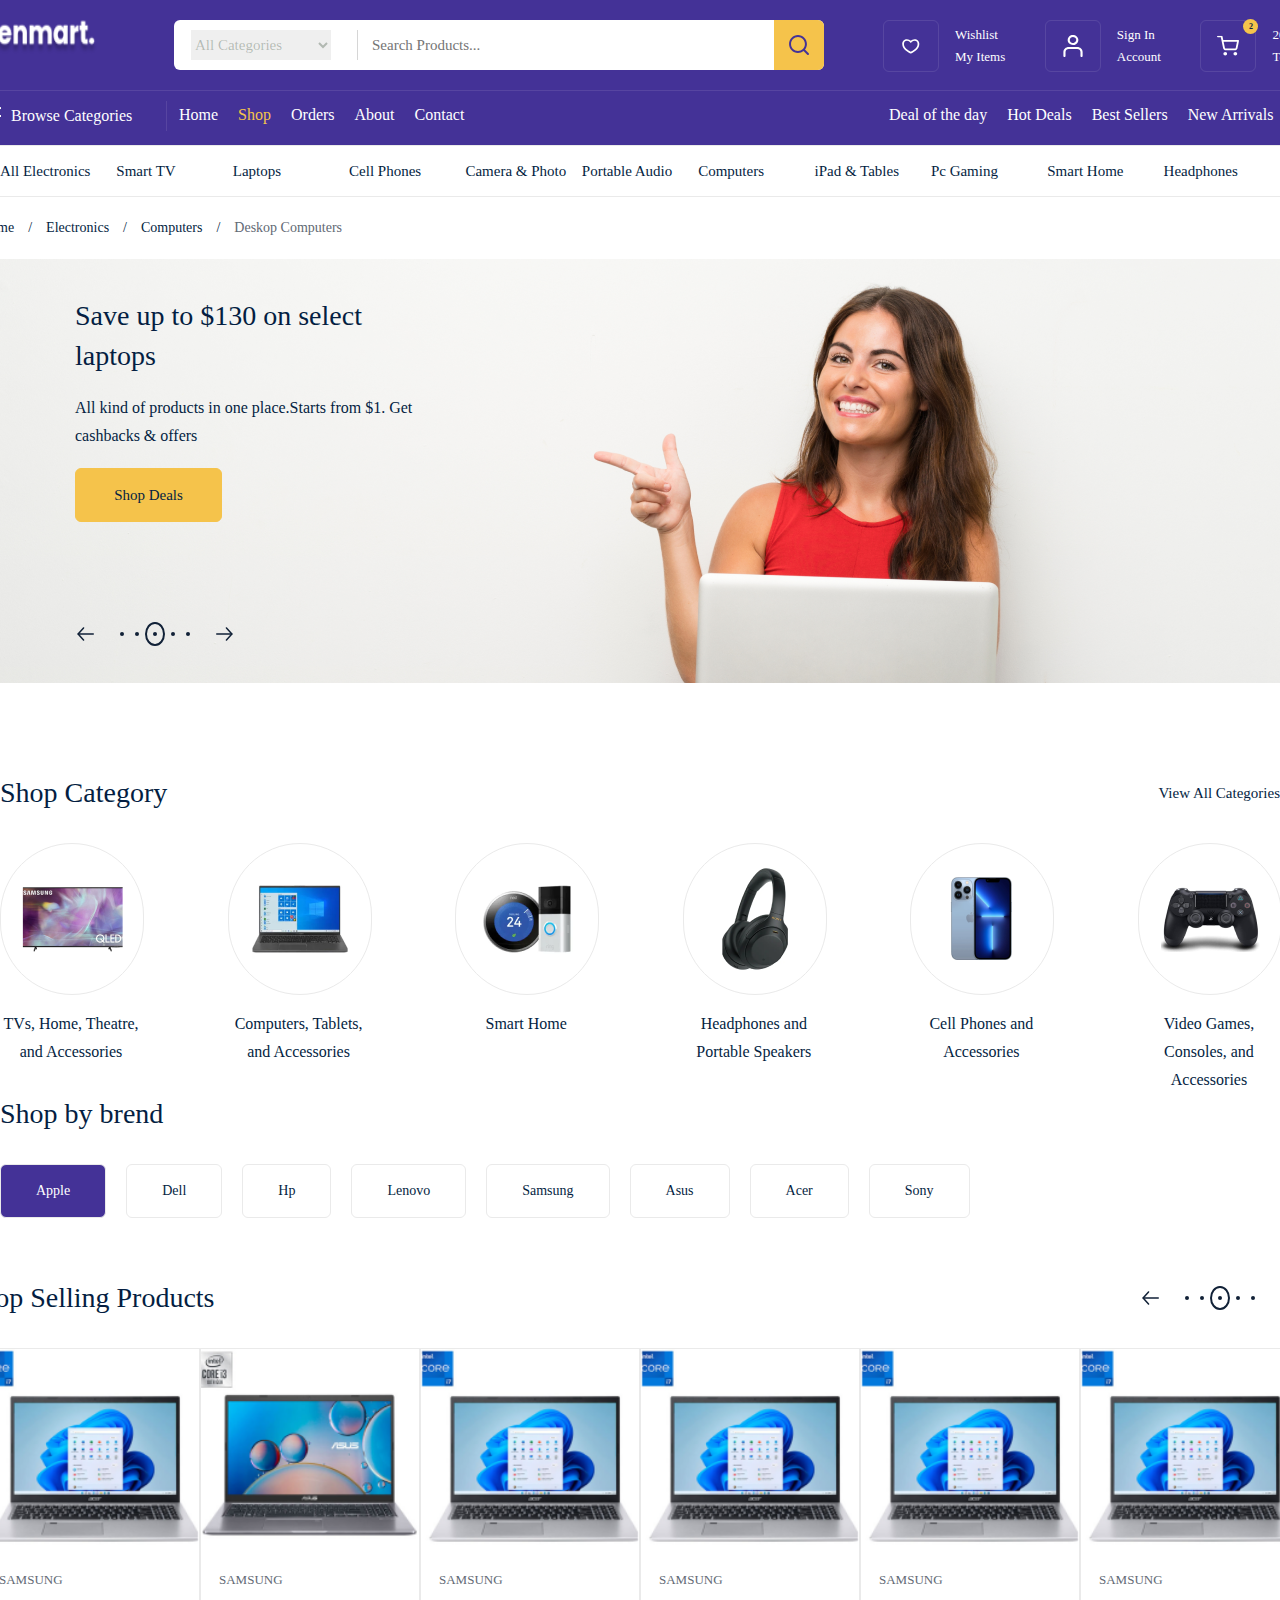
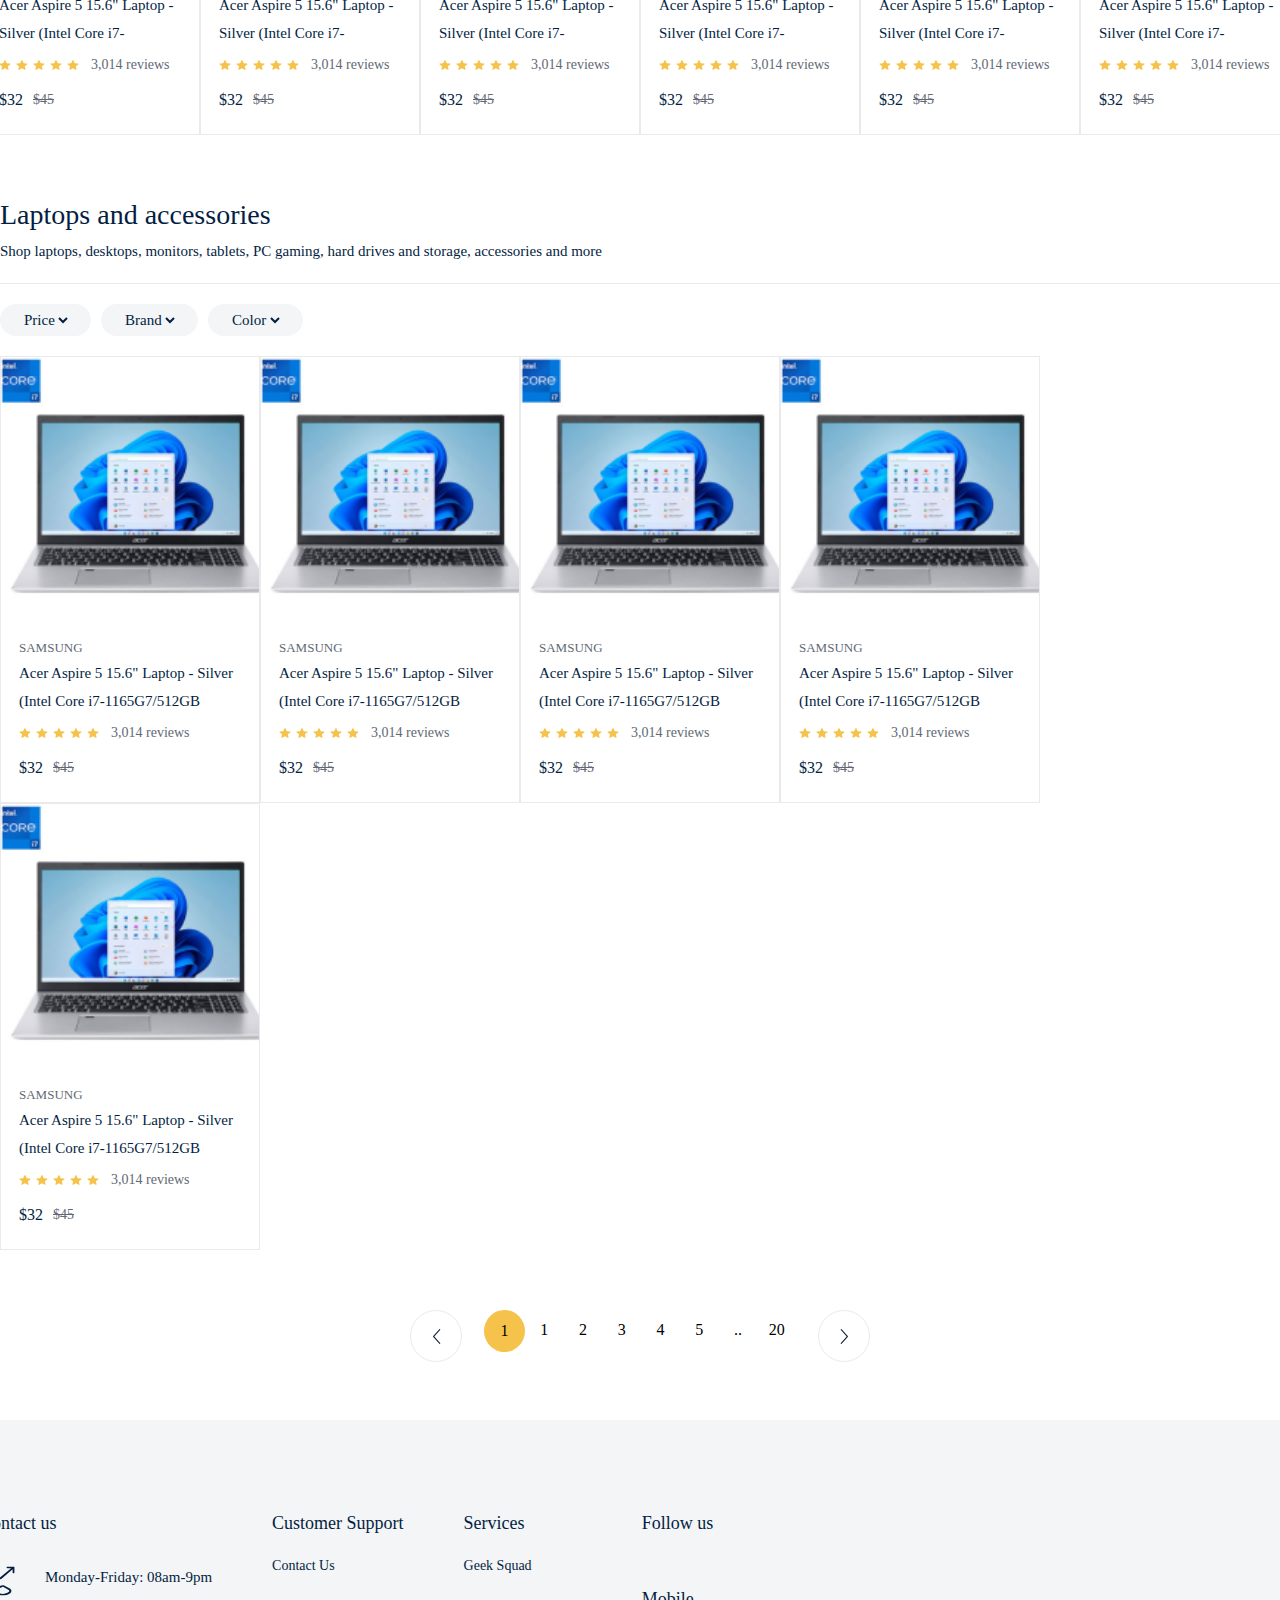
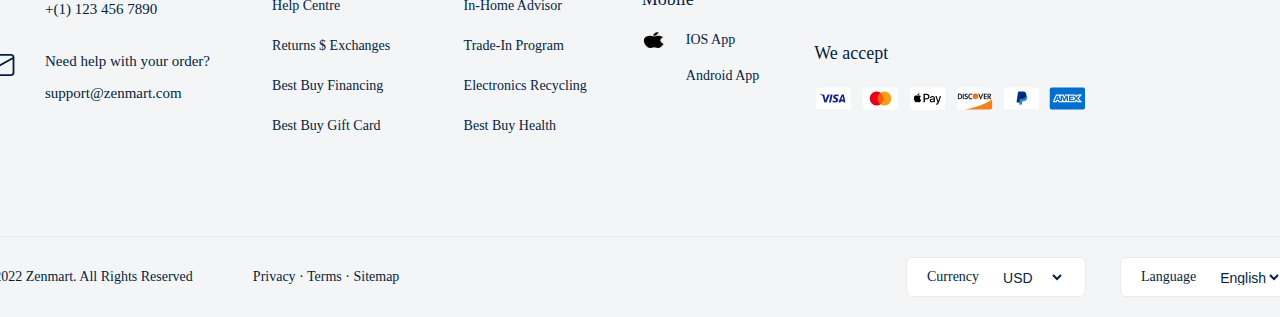
==== product/all.html @ 73ee847e "feat:completed product all page" ====
<!DOCTYPE html>
<html lang="en">
  <head>
    <meta charset="UTF-8" />
    <meta name="viewport" content="width=device-width, initial-scale=1.0" />
    <title>Zenmart</title>
    <link rel="stylesheet" href="../public/css/command.css" />
    <link rel="stylesheet" href="../public/css/product_all.css" />
    <link
      rel="stylesheet"
      href="https://cdnjs.cloudflare.com/ajax/libs/font-awesome/6.4.0/css/all.min.css"
      integrity="sha512-iecdLmaskl7CVkqkXNQ/ZH/XLlvWZOJyj7Yy7tcenmpD1ypASozpmT/E0iPtmFIB46ZmdtAc9eNBvH0H/ZpiBw=="
      crossorigin="anonymous"
      referrerpolicy="no-referrer"
    />
  </head>
  <body>
    <div class="navbar_frame">
      <div class="container">
        <div class="navbar_top">
          <a href="../index.html">
            <img src="../public/images/logo.png" alt="" />
          </a>
          <div class="nav_search_frame">
            <div class="search_box">
              <div class="category_list">
                <select>
                  <option value="" selected>All Categories</option>
                  <option value="">Computer</option>
                </select>
              </div>
              <input type="search" placeholder="Search Products..." />
            </div>
            <div class="search_icon_box">
              <img src="../public/images/search.svg" alt="" />
            </div>
          </div>
          <div class="nav_top_menu">
            <a href="../order/cart.html">
              <div class="top_menu_box">
                <div class="box_icon_box">
                  <img src="../public/images/heart.svg" alt="" />
                </div>
                <div class="box_info_box">
                  <span>Wishlist</span>
                  <strong>My Items</strong>
                </div>
              </div>
            </a>
            <a href="../others/login.html">
              <div class="top_menu_box">
                <div class="box_icon_box">
                  <img src="../public/images/user.svg" alt="" />
                </div>
                <div class="box_info_box">
                  <span>Sign In</span>
                  <strong>Account</strong>
                </div>
              </div>
            </a>
            <a href="../order/cart.html">
              <div class="top_menu_box">
                <div class="box_icon_box">
                  <div class="basket_count">2</div>
                  <img src="../public/images/cart.svg" alt="" />
                </div>
                <div class="box_info_box">
                  <span>200$</span>
                  <strong>Total</strong>
                </div>
              </div>
            </a>
          </div>
        </div>
        <div class="navbar_bott">
          <div class="navbar_bott_menu_box">
            <div class="browse_box">
              <img src="../public/images/browse.svg" alt="" />
              <span>Browse Categories</span>
            </div>
            <div class="navbar_route_menu">
              <div class="router_menu">
                <a href="../index.html">Home</a>
              </div>
              <div class="router_menu">
                <a href="./all.html" class="active">Shop</a>
              </div>
              <div class="router_menu">
                <a href="../order/cart.html">Orders</a>
              </div>
              <div class="router_menu">
                <a href="../others/about.html">About</a>
              </div>
              <div class="router_menu">
                <a href="../others/contact.html">Contact</a>
              </div>
            </div>
            <div class="sorting_menu">
              <span>Deal of the day</span>
              <span>Hot Deals</span>
              <span>Best Sellers</span>
              <span>New Arrivals</span>
            </div>
          </div>
        </div>
      </div>
    </div>
    <div class="shop_page">
      <div class="category_top_frame">
        <div class="container">
          <div>All Electronics</div>
          <div>Smart TV</div>
          <div>Laptops</div>
          <div>Cell Phones</div>
          <div>Camera & Photo</div>
          <div>Portable Audio</div>
          <div>Computers</div>
          <div>iPad & Tables</div>
          <div>Pc Gaming</div>
          <div>Smart Home</div>
          <div>Headphones</div>
        </div>
      </div>

      <div class="page_router">
        <span>Home</span>
        <span class="drop">/</span>
        <span>Electronics</span>
        <span class="drop">/</span>
        <span>Computers</span>
        <span class="drop">/</span>
        <span class="active">Deskop Computers</span>
      </div>

      <div class="header_frame">
        <div class="container">
          <div class="header_content">
            <span>Save up to $130 on select laptops</span>
            <p>
              All kind of products in one place.Starts from $1. Get cashbacks &
              offers
            </p>
            <a href="">Shop Deals</a>
            <div class="product_pagionation_box">
              <div class="product_pagionation_main">
                <img src="../public/images/icons/arrow-prev_next.svg" alt="" />
                <div class="pagionation_dot">
                  <div class="dot">
                    <div></div>
                  </div>
                  <div class="dot">
                    <div></div>
                  </div>
                  <div class="dot active">
                    <div></div>
                  </div>
                  <div class="dot">
                    <div></div>
                  </div>
                  <div class="dot">
                    <div></div>
                  </div>
                </div>
                <img
                  src="../public/images/icons/arrow-prev_next.svg"
                  alt=""
                  style="transform: scaleX(-1)"
                />
              </div>
            </div>
          </div>
        </div>
      </div>

      <div class="shop_category_frame">
        <div class="container">
          <div class="category_top">
            <span>Shop Category</span>
            <a href="../product/all.html">View All Categories</a>
          </div>
          <div class="category_wrapper">
            <div class="category_box">
              <div class="category_img_box">
                <img src="../public/images/category/tv.png" alt="" />
              </div>
              <span>TVs, Home, Theatre, and Accessories</span>
            </div>
            <div class="category_box">
              <div class="category_img_box">
                <img src="../public/images/category/computer.png" alt="" />
              </div>
              <span>Computers, Tablets, and Accessories</span>
            </div>
            <div class="category_box">
              <div class="category_img_box">
                <img src="../public/images/category/smart.png" alt="" />
              </div>
              <span>Smart Home</span>
            </div>
            <div class="category_box">
              <div class="category_img_box">
                <img src="../public/images/category/headphone.png" alt="" />
              </div>
              <span>Headphones and Portable Speakers</span>
            </div>
            <div class="category_box">
              <div class="category_img_box">
                <img src="../public/images/category/phone.png" alt="" />
              </div>
              <span>Cell Phones and Accessories</span>
            </div>
            <div class="category_box">
              <div class="category_img_box">
                <img src="../public/images/category/game.png" alt="" />
              </div>
              <span>Video Games, Consoles, and Accessories</span>
            </div>
          </div>
        </div>
      </div>
      <div class="brands_frame">
        <div class="container">
          <span class="spec_title">Shop by brend</span>
          <div class="brands_wrapper">
            <div class="brand_box active">Apple</div>
            <div class="brand_box">Dell</div>
            <div class="brand_box">Hp</div>
            <div class="brand_box">Lenovo</div>
            <div class="brand_box">Samsung</div>
            <div class="brand_box">Asus</div>
            <div class="brand_box">Acer</div>
            <div class="brand_box">Sony</div>
          </div>
        </div>
      </div>
      <div class="top_products_frame">
        <div class="container">
          <div class="top_products_top">
            <span class="spec_title">Top Selling Products</span>
            <div class="product_pagionation_main">
              <img src="../public/images/icons/arrow-prev_next.svg" alt="" />
              <div class="pagionation_dot">
                <div class="dot">
                  <div></div>
                </div>
                <div class="dot">
                  <div></div>
                </div>
                <div class="dot active">
                  <div></div>
                </div>
                <div class="dot">
                  <div></div>
                </div>
                <div class="dot">
                  <div></div>
                </div>
              </div>
              <img
                src="../public/images/icons/arrow-prev_next.svg"
                alt=""
                style="transform: scaleX(-1)"
              />
            </div>
          </div>
          <div class="top_products_bottom">
            <div class="product_box">
              <a href="./choosenproduct.html">
                <div
                  class="product_img_box"
                  style="
                    background: url(../public/images/products/acer_laptop.png);
                    background-size: cover;
                  "
                ></div>
              </a>
              <div class="product_content_box">
                <span class="product_title">Samsung</span>
                <a href="./choosenproduct.html">
                  <p class="product_desc">
                    Acer Aspire 5 15.6" Laptop - Silver (Intel Core
                    i7-1165G7/512GB SSD/12GB RAM/Windows 11)
                  </p>
                </a>
                <div class="review_box">
                  <img src="../public/images/icons/review.svg" alt="" />
                  <img src="../public/images/icons/review.svg" alt="" />
                  <img src="../public/images/icons/review.svg" alt="" />
                  <img src="../public/images/icons/review.svg" alt="" />
                  <img src="../public/images/icons/review.svg" alt="" />
                  <span>3,014 reviews</span>
                </div>
                <div class="price_box">
                  <strong>$32</strong>
                  <span>$45</span>
                </div>
              </div>
            </div>
            <div class="product_box">
              <a href="./choosenproduct.html">
                <div
                  class="product_img_box"
                  style="
                    background: url(../public/images/products/asus_laptop.png);
                    background-size: cover;
                  "
                ></div>
              </a>
              <div class="product_content_box">
                <span class="product_title">Samsung</span>
                <a href="./choosenproduct.html">
                  <p class="product_desc">
                    Acer Aspire 5 15.6" Laptop - Silver (Intel Core
                    i7-1165G7/512GB SSD/12GB RAM/Windows 11)
                  </p>
                </a>
                <div class="review_box">
                  <img src="../public/images/icons/review.svg" alt="" />
                  <img src="../public/images/icons/review.svg" alt="" />
                  <img src="../public/images/icons/review.svg" alt="" />
                  <img src="../public/images/icons/review.svg" alt="" />
                  <img src="../public/images/icons/review.svg" alt="" />
                  <span>3,014 reviews</span>
                </div>
                <div class="price_box">
                  <strong>$32</strong>
                  <span>$45</span>
                </div>
              </div>
            </div>
            <div class="product_box">
              <a href="./choosenproduct.html">
                <div
                  class="product_img_box"
                  style="
                    background: url(../public/images/products/acer_laptop.png);
                    background-size: cover;
                  "
                ></div>
              </a>
              <div class="product_content_box">
                <span class="product_title">Samsung</span>
                <a href="./choosenproduct.html">
                  <p class="product_desc">
                    Acer Aspire 5 15.6" Laptop - Silver (Intel Core
                    i7-1165G7/512GB SSD/12GB RAM/Windows 11)
                  </p>
                </a>
                <div class="review_box">
                  <img src="../public/images/icons/review.svg" alt="" />
                  <img src="../public/images/icons/review.svg" alt="" />
                  <img src="../public/images/icons/review.svg" alt="" />
                  <img src="../public/images/icons/review.svg" alt="" />
                  <img src="../public/images/icons/review.svg" alt="" />
                  <span>3,014 reviews</span>
                </div>
                <div class="price_box">
                  <strong>$32</strong>
                  <span>$45</span>
                </div>
              </div>
            </div>
            <div class="product_box">
              <a href="./choosenproduct.html">
                <div
                  class="product_img_box"
                  style="
                    background: url(../public/images/products/acer_laptop.png);
                    background-size: cover;
                  "
                ></div>
              </a>
              <div class="product_content_box">
                <span class="product_title">Samsung</span>
                <a href="./choosenproduct.html">
                  <p class="product_desc">
                    Acer Aspire 5 15.6" Laptop - Silver (Intel Core
                    i7-1165G7/512GB SSD/12GB RAM/Windows 11)
                  </p>
                </a>
                <div class="review_box">
                  <img src="../public/images/icons/review.svg" alt="" />
                  <img src="../public/images/icons/review.svg" alt="" />
                  <img src="../public/images/icons/review.svg" alt="" />
                  <img src="../public/images/icons/review.svg" alt="" />
                  <img src="../public/images/icons/review.svg" alt="" />
                  <span>3,014 reviews</span>
                </div>
                <div class="price_box">
                  <strong>$32</strong>
                  <span>$45</span>
                </div>
              </div>
            </div>
            <div class="product_box">
              <a href="./choosenproduct.html">
                <div
                  class="product_img_box"
                  style="
                    background: url(../public/images/products/acer_laptop.png);
                    background-size: cover;
                  "
                ></div>
              </a>
              <div class="product_content_box">
                <span class="product_title">Samsung</span>
                <a href="./choosenproduct.html">
                  <p class="product_desc">
                    Acer Aspire 5 15.6" Laptop - Silver (Intel Core
                    i7-1165G7/512GB SSD/12GB RAM/Windows 11)
                  </p>
                </a>
                <div class="review_box">
                  <img src="../public/images/icons/review.svg" alt="" />
                  <img src="../public/images/icons/review.svg" alt="" />
                  <img src="../public/images/icons/review.svg" alt="" />
                  <img src="../public/images/icons/review.svg" alt="" />
                  <img src="../public/images/icons/review.svg" alt="" />
                  <span>3,014 reviews</span>
                </div>
                <div class="price_box">
                  <strong>$32</strong>
                  <span>$45</span>
                </div>
              </div>
            </div>
            <div class="product_box">
              <a href="./choosenproduct.html">
                <div
                  class="product_img_box"
                  style="
                    background: url(../public/images/products/acer_laptop.png);
                    background-size: cover;
                  "
                ></div>
              </a>
              <div class="product_content_box">
                <span class="product_title">Samsung</span>
                <a href="./choosenproduct.html">
                  <p class="product_desc">
                    Acer Aspire 5 15.6" Laptop - Silver (Intel Core
                    i7-1165G7/512GB SSD/12GB RAM/Windows 11)
                  </p>
                </a>
                <div class="review_box">
                  <img src="../public/images/icons/review.svg" alt="" />
                  <img src="../public/images/icons/review.svg" alt="" />
                  <img src="../public/images/icons/review.svg" alt="" />
                  <img src="../public/images/icons/review.svg" alt="" />
                  <img src="../public/images/icons/review.svg" alt="" />
                  <span>3,014 reviews</span>
                </div>
                <div class="price_box">
                  <strong>$32</strong>
                  <span>$45</span>
                </div>
              </div>
            </div>
          </div>
        </div>
      </div>
      <div class="all_products_frame">
        <div class="container">
          <div class="frame_info">
            <span class="spec_title">Laptops and accessories</span>
            <p>
              Shop laptops, desktops, monitors, tablets, PC gaming, hard drives
              and storage, accessories and more
            </p>
          </div>
          <div class="products_filters">
            <div class="filter_box">
              <select name="" id="">
                <option value="" selected disabled>Price</option>
              </select>
            </div>
            <div class="filter_box">
              <select name="" id="">
                <option value="" selected disabled>Brand</option>
              </select>
            </div>
            <div class="filter_box">
              <select name="" id="">
                <option value="" selected disabled>Color</option>
              </select>
            </div>
          </div>
          <div class="products_wrap">
            <div class="product_box" style="width: 258px">
              <a href="./choosenproduct.html">
                <div
                  class="product_img_box"
                  style="
                    background: url('../public/images/products/acer_laptop.png');
                    background-size: cover;
                    height: 280px;
                  "
                ></div>
              </a>
              <div class="product_content_box">
                <span class="product_title">Samsung</span>
                <a href="./choosenproduct.html">
                  <p class="product_desc">
                    Acer Aspire 5 15.6" Laptop - Silver (Intel Core
                    i7-1165G7/512GB SSD/12GB RAM/Windows 11)
                  </p>
                </a>
                <div class="review_box">
                  <img src="../public/images/icons/review.svg" alt="" />
                  <img src="../public/images/icons/review.svg" alt="" />
                  <img src="../public/images/icons/review.svg" alt="" />
                  <img src="../public/images/icons/review.svg" alt="" />
                  <img src="../public/images/icons/review.svg" alt="" />
                  <span>3,014 reviews</span>
                </div>
                <div class="price_box">
                  <strong>$32</strong>
                  <span>$45</span>
                </div>
              </div>
            </div>
            <div class="product_box" style="width: 258px">
              <a href="./choosenproduct.html">
                <div
                  class="product_img_box"
                  style="
                    background: url('../public/images/products/acer_laptop.png');
                    background-size: cover;
                    height: 280px;
                  "
                ></div>
              </a>
              <div class="product_content_box">
                <span class="product_title">Samsung</span>
                <a href="./choosenproduct.html">
                  <p class="product_desc">
                    Acer Aspire 5 15.6" Laptop - Silver (Intel Core
                    i7-1165G7/512GB SSD/12GB RAM/Windows 11)
                  </p>
                </a>
                <div class="review_box">
                  <img src="../public/images/icons/review.svg" alt="" />
                  <img src="../public/images/icons/review.svg" alt="" />
                  <img src="../public/images/icons/review.svg" alt="" />
                  <img src="../public/images/icons/review.svg" alt="" />
                  <img src="../public/images/icons/review.svg" alt="" />
                  <span>3,014 reviews</span>
                </div>
                <div class="price_box">
                  <strong>$32</strong>
                  <span>$45</span>
                </div>
              </div>
            </div>
            <div class="product_box" style="width: 258px">
              <a href="./choosenproduct.html">
                <div
                  class="product_img_box"
                  style="
                    background: url('../public/images/products/acer_laptop.png');
                    background-size: cover;
                    height: 280px;
                  "
                ></div>
              </a>
              <div class="product_content_box">
                <span class="product_title">Samsung</span>
                <a href="./choosenproduct.html">
                  <p class="product_desc">
                    Acer Aspire 5 15.6" Laptop - Silver (Intel Core
                    i7-1165G7/512GB SSD/12GB RAM/Windows 11)
                  </p>
                </a>
                <div class="review_box">
                  <img src="../public/images/icons/review.svg" alt="" />
                  <img src="../public/images/icons/review.svg" alt="" />
                  <img src="../public/images/icons/review.svg" alt="" />
                  <img src="../public/images/icons/review.svg" alt="" />
                  <img src="../public/images/icons/review.svg" alt="" />
                  <span>3,014 reviews</span>
                </div>
                <div class="price_box">
                  <strong>$32</strong>
                  <span>$45</span>
                </div>
              </div>
            </div>
            <div class="product_box" style="width: 258px">
              <a href="./choosenproduct.html">
                <div
                  class="product_img_box"
                  style="
                    background: url('../public/images/products/acer_laptop.png');
                    background-size: cover;
                    height: 280px;
                  "
                ></div>
              </a>
              <div class="product_content_box">
                <span class="product_title">Samsung</span>
                <a href="./choosenproduct.html">
                  <p class="product_desc">
                    Acer Aspire 5 15.6" Laptop - Silver (Intel Core
                    i7-1165G7/512GB SSD/12GB RAM/Windows 11)
                  </p>
                </a>
                <div class="review_box">
                  <img src="../public/images/icons/review.svg" alt="" />
                  <img src="../public/images/icons/review.svg" alt="" />
                  <img src="../public/images/icons/review.svg" alt="" />
                  <img src="../public/images/icons/review.svg" alt="" />
                  <img src="../public/images/icons/review.svg" alt="" />
                  <span>3,014 reviews</span>
                </div>
                <div class="price_box">
                  <strong>$32</strong>
                  <span>$45</span>
                </div>
              </div>
            </div>
            <div class="product_box" style="width: 258px">
              <a href="./choosenproduct.html">
                <div
                  class="product_img_box"
                  style="
                    background: url('../public/images/products/acer_laptop.png');
                    background-size: cover;
                    height: 280px;
                  "
                ></div>
              </a>
              <div class="product_content_box">
                <span class="product_title">Samsung</span>
                <a href="./choosenproduct.html">
                  <p class="product_desc">
                    Acer Aspire 5 15.6" Laptop - Silver (Intel Core
                    i7-1165G7/512GB SSD/12GB RAM/Windows 11)
                  </p>
                </a>
                <div class="review_box">
                  <img src="../public/images/icons/review.svg" alt="" />
                  <img src="../public/images/icons/review.svg" alt="" />
                  <img src="../public/images/icons/review.svg" alt="" />
                  <img src="../public/images/icons/review.svg" alt="" />
                  <img src="../public/images/icons/review.svg" alt="" />
                  <span>3,014 reviews</span>
                </div>
                <div class="price_box">
                  <strong>$32</strong>
                  <span>$45</span>
                </div>
              </div>
            </div>
          </div>
          <div class="pro_pagionation_box">
            <div class="next_prev_btn">
              <img src="../public/images/icons/next.svg" alt="" />
            </div>
            <div class="pagionation_number_wrap">
              <div class="pagionation_number_box active">1</div>
              <div class="pagionation_number_box">1</div>
              <div class="pagionation_number_box">2</div>
              <div class="pagionation_number_box">3</div>
              <div class="pagionation_number_box">4</div>
              <div class="pagionation_number_box">5</div>
              <div class="pagionation_number_box">..</div>
              <div class="pagionation_number_box">20</div>
            </div>
            <div class="next_prev_btn">
              <img
                src="../public/images/icons/next.svg"
                style="transform: scaleX(-1)"
                alt=""
              />
            </div>
          </div>
        </div>
      </div>
    </div>

    <div class="footer_frame">
      <div class="container">
        <div class="footer_top">
          <div class="footer_contact_box">
            <span class="footer_spec_title">Contact us</span>
            <div class="footer_contact_main">
              <img src="../public/images/icons/phone-call.svg" alt="" />
              <div>
                <strong>Monday-Friday: 08am-9pm</strong>
                <span>+(1) 123 456 7890</span>
              </div>
            </div>
            <div class="footer_contact_main">
              <img src="../public/images/icons/email.svg" alt="" />
              <div>
                <strong>Need help with your order?</strong>
                <span>support@zenmart.com</span>
              </div>
            </div>
          </div>
          <div class="footer_support_box">
            <span class="footer_spec_title" style="margin-bottom: 10px"
              >Customer Support</span
            >
            <a href="">Contact Us</a>
            <a href="">Help Centre</a>
            <a href="">Returns $ Exchanges</a>
            <a href="">Best Buy Financing</a>
            <a href="">Best Buy Gift Card</a>
          </div>
          <div class="footer_support_box">
            <span class="footer_spec_title" style="margin-bottom: 10px"
              >Services</span
            >
            <a href="">Geek Squad</a>
            <a href="">In-Home Advisor</a>
            <a href="">Trade-In Program</a>
            <a href="">Electronics Recycling</a>
            <a href="">Best Buy Health</a>
          </div>
          <div class="footer_media_box">
            <div class="footer_media_main">
              <span class="footer_spec_title" style="margin-bottom: 20px"
                >Follow us</span
              >
              <div class="media_box">
                <i class="fa-brands fa-facebook-f"></i>
                <i class="fa-brands fa-twitter"></i>
                <i class="fa-brands fa-instagram"></i>
                <i class="fa-brands fa-linkedin-in"></i>
              </div>
            </div>
            <div class="footer_media_main" style="margin-top: 30px">
              <span class="footer_spec_title" style="margin-bottom: 20px"
                >Mobile</span
              >
              <div class="mobile_app_box">
                <img src="../public/images/icons/apple_icon.png" alt="" />
                <span>IOS App</span>
              </div>
              <div class="mobile_app_box">
                <img src="public/images/icons/android_icon.png" alt="" />
                <span>Android App</span>
              </div>
            </div>
          </div>
          <div class="footer_media_box">
            <div class="footer_media_main" style="margin-top: 130px">
              <span class="footer_spec_title" style="margin-bottom: 20px"
                >We accept</span
              >
              <div class="card_box">
                <img src="../public/images/icons/visa.png" alt="" />
                <img src="../public/images/icons/master_card.png" alt="" />
                <img src="../public/images/icons/apple_pay.png" alt="" />
                <img src="../public/images/icons/dicvover.png" alt="" />
                <img src="../public/images/icons/paypal.png" alt="" />
                <img src="../public/images/icons/amex.png" alt="" />
              </div>
            </div>
          </div>
        </div>
        <div class="footer_bottom">
          <div class="footer_main">
            <div class="footer_bottom_left">
              <span>© 2022 Zenmart. All Rights Reserved</span>
              <span>Privacy · Terms · Sitemap</span>
            </div>
            <div class="footer_bottom_right">
              <div class="footer_select_box">
                <span>Currency</span>
                <select name="" id="">
                  <option value="" selected>USD</option>
                  <option value="">UZS</option>
                </select>
              </div>
              <div class="footer_select_box">
                <span>Language</span>
                <select name="" id="">
                  <option value="" selected>English</option>
                  <option value="">Uzbek</option>
                </select>
              </div>
            </div>
          </div>
        </div>
      </div>
    </div>
  </body>
</html>
---- public/css/command.css ----
:root {
  --font: "Jost";
}

html,
body {
  margin: 0;
  padding: 0;
}

a {
  text-decoration: none;
}

p {
  margin: 0;
}

.container {
  position: relative;
  width: 1320px;
  height: auto;
  display: flex;
}
/* NAVBAR */
.navbar_frame {
  position: relative;
  width: 100%;
  height: 145px;
  display: flex;
  flex-direction: row;
  justify-content: center;
  background-color: #443297;
}
.navbar_frame .container {
  padding: 20px 0px 14px;
  flex-direction: column;
}
.navbar_frame .navbar_top {
  width: 100%;
  height: 50px;
  display: flex;
  flex-direction: row;
}

.navbar_frame .navbar_top > a img {
  margin-right: 76px;
  width: 117px;
  height: 36px;
}

.navbar_frame .navbar_top .nav_search_frame {
  width: 650px;
  height: 50px;

  display: flex;
  flex-direction: row;
  align-items: center;
  background-color: #fff;
  border-radius: 6px;
}

.navbar_frame .navbar_top .search_box {
  padding: 10px 17px;
  width: auto;
  height: auto;
  display: flex;
  flex-direction: row;
  align-items: center;
}
.navbar_frame .search_box .category_list {
  width: 166px;
  height: 30px;
  display: flex;
  flex-direction: row;
  align-items: center;
  border-right: 1px solid #d6d6d6;
}
.navbar_frame .category_list select {
  width: 140px;
  height: 30px;
  border: none;
  outline: none;
  font-family: var(--font);
  font-style: normal;
  font-weight: 400;
  font-size: 15px;
  line-height: 22px;
  color: #041e0442;
}

.navbar_frame .search_box input {
  margin-left: 12px;
  width: 387px;
  height: 22px;
  border: none;
  outline: none;
  font-family: var(--font);
  font-style: normal;
  font-weight: 400;
  font-size: 15px;
  line-height: 22px;
  color: #626974;
}

.navbar_frame .nav_search_frame .search_icon_box {
  width: 50px;
  height: 50px;
  display: flex;
  justify-content: center;
  align-items: center;
  background-color: #f5c34b;
  border-radius: 0px 6px 6px 0px;
}
.navbar_frame .search_icon_box img {
  width: 20px;
  height: 20px;
}

.navbar_frame .navbar_top .nav_top_menu {
  margin-left: 59px;
  width: 416px;
  height: 50px;

  display: flex;
  flex-direction: row;
  justify-content: space-between;
}

.navbar_frame .nav_top_menu .top_menu_box {
  display: flex;
  flex-direction: row;
  align-items: center;
  cursor: pointer;
}

.navbar_frame .top_menu_box .box_icon_box {
  position: relative;
  margin-right: 16px;
  width: 54px;
  height: 50px;
  display: flex;
  justify-content: center;
  align-items: center;

  border: 1px solid rgba(255, 255, 255, 0.1);
  border-radius: 6px;
}

.navbar_frame .box_icon_box img {
  width: 22px;
  height: 22px;
}

.navbar_frame .top_menu_box .box_info_box {
  display: flex;
  flex-direction: column;
}

.navbar_frame .box_info_box span {
  font-family: var(--font);
  font-style: normal;
  font-weight: 400;
  font-size: 13px;
  line-height: 22px;
  color: #ffffff;
}

.navbar_frame .box_info_box strong {
  font-family: var(--font);
  font-style: normal;
  font-weight: 400;
  font-size: 13px;
  line-height: 22px;
  color: #ffffff;
}
.navbar_frame .box_icon_box .basket_count {
  position: absolute;
  width: 15px;
  height: 15px;
  top: -2px;
  right: -3px;

  display: flex;
  align-items: center;
  justify-content: center;
  background: #f5c34b;
  border-radius: 50%;

  font-family: var(--font);
  font-style: normal;
  font-weight: 700;
  font-size: 8px;
  line-height: 10px;
  color: #0b1e40;
}
.navbar_bott {
  margin-top: 20px;
  width: 100%;
  height: 40px;

  display: flex;
  flex-direction: row;

  border-top: 1px solid #5745a1;
}
.navbar_frame .navbar_bott .navbar_bott_menu_box {
  margin-top: 10px;
  width: auto;
  height: auto;

  display: flex;
  flex-direction: row;
}

.navbar_frame .navbar_bott_menu_box .browse_box {
  width: 185px;
  height: 30px;

  display: flex;
  flex-direction: row;
  align-items: center;
  border-right: 1px solid #5745a1;
}
.navbar_frame .browse_box img {
  margin-right: 10px;
  width: 20px;
  height: 18px;
}
.navbar_frame .browse_box span {
  font-family: var(--font);
  font-style: normal;
  font-weight: 500;
  font-size: 16px;
  line-height: 28px;
  color: #ffffff;
}
.navbar_frame .navbar_bott_menu_box .navbar_route_menu {
  margin-left: 12px;
  width: 690px;
  display: flex;
  flex-direction: row;
}

.navbar_frame .navbar_route_menu .router_menu {
  margin-right: 20px;
  width: auto;
  height: 41px;
  display: flex;
}
.navbar_frame .router_menu a {
  font-family: var(--font);
  font-style: normal;
  font-weight: 500;
  font-size: 16px;
  line-height: 28px;
  color: #ffffff;
}

.navbar_frame .router_menu a.active {
  color: #f5c34b;
}

.navbar_frame .navbar_bott_menu_box .sorting_menu {
  display: flex;
  flex-direction: row;
}

.navbar_frame .sorting_menu span {
  margin-left: 20px;
  font-family: var(--font);
  font-style: normal;
  font-weight: 500;
  font-size: 16px;
  line-height: 28px;
  color: #ffffff;
}

/* FOOTER */
.footer_frame {
  padding: 90px 0 20px;
  position: relative;
  width: 100%;
  height: auto;
  display: flex;
  flex-direction: row;
  justify-content: center;
  background-color: #f3f5f6;
}
.footer_frame .footer_spec_title {
  display: block;
  margin-bottom: 30px;
  font-family: var(--font);
  font-style: normal;
  font-weight: 500;
  font-size: 18px;
  line-height: 26px;
  color: #041e42;
}

.footer_frame .container {
  flex-direction: column;
}

.footer_frame .container .footer_top {
  width: 100%;
  height: auto;

  display: flex;
  flex-direction: row;
}
.footer_frame .top .footer_contact_box {
  display: flex;
  flex-direction: column;
}

.footer_frame .footer_contact_box .footer_contact_main {
  margin-bottom: 30px;
  display: flex;
  flex-direction: row;
}
.footer_frame .footer_contact_main img {
  width: 35px;
  height: 30px;
}
.footer_frame .footer_contact_main div {
  margin-left: 30px;
  display: flex;
  flex-direction: column;
}

.footer_frame .footer_contact_main div strong {
  font-family: var(--font);
  font-style: normal;
  font-weight: 500;
  font-size: 15px;
  line-height: 22px;

  color: #041e42;
}

.footer_frame .footer_contact_main div span {
  margin-top: 10px;
  font-family: var(--font);
  font-style: normal;
  font-weight: 400;
  font-size: 15px;
  line-height: 22px;

  color: #041e42;
}
.footer_frame .footer_support_box {
  margin-left: 60px;
  display: flex;
  flex-direction: column;
}
.footer_frame .footer_support_box a {
  font-family: var(--font);
  font-style: normal;
  font-weight: 400;
  font-size: 14px;
  line-height: 40px;

  color: #041e42;
}
.footer_frame .footer_media_box {
  margin-left: 55px;
  display: flex;
  flex-direction: column;
}
.footer_frame .footer_media_box .footer_media_main {
  display: flex;
  flex-direction: column;
}
.footer_frame .footer_media_main .media_box {
  display: flex;
  flex-direction: row;
}

.footer_frame .media_box i {
  margin-right: 25px;
}

.footer_frame .footer_media_main .mobile_app_box {
  margin-bottom: 20px;
  display: flex;
  flex-direction: row;
  align-items: center;
}
.footer_frame .mobile_app_box img {
  width: 24px;
  height: 16px;
}
.footer_frame .mobile_app_box span {
  margin-left: 20px;
  font-family: var(--font);
  font-style: normal;
  font-weight: 400;
  font-size: 14px;

  color: #041e42;
}
.footer_frame .footer_media_main .card_box {
  width: 272px;
  display: flex;
  flex-direction: row;
  justify-content: space-between;
}
.footer_frame .container .footer_bottom {
  margin-top: 90px;
  width: 100%;
  height: 60px;

  display: flex;
  flex-direction: row;
  align-items: flex-end;
  border-top: 1px solid #eaeaea;
}

.footer_frame .footer_bottom .footer_main {
  width: 100%;
  height: auto;

  display: flex;
  flex-direction: row;
}

.footer_frame .footer_main .footer_bottom_left {
  width: 940px;
  height: auto;

  display: flex;
  flex-direction: row;
}
.footer_frame .footer_bottom_left span {
  margin-right: 60px;
  font-family: var(--font);
  font-style: normal;
  font-weight: 400;
  font-size: 14px;
  line-height: 40px;

  color: #041e42;
}
.footer_frame .footer_main .footer_bottom_right {
  width: 400px;
  height: auto;

  display: flex;
  flex-direction: row;
  justify-content: space-between;
}
.footer_frame .footer_bottom_right .footer_select_box {
  padding: 10px 20px;
  width: 180px;
  height: 40px;

  display: flex;
  flex-direction: row;
  align-items: center;

  background: #ffffff;

  box-sizing: border-box;

  border: 1px solid #eaeaea;
  border-radius: 6px;
}
.footer_frame .footer_select_box span {
  font-family: var(--font);
  font-style: normal;
  font-weight: 400;
  font-size: 14px;

  color: #041e42;
}
.footer_frame .footer_select_box select {
  margin-left: 20px;
  width: 70px;
  height: 90%;

  background: none;
  border: none;
  outline: none;
  cursor: pointer;

  font-style: normal;
  font-weight: 400;
  font-size: 14px;

  color: #041e42;
}
/* PAGE ROUTER */
.page_router {
  margin: 20px 0px;
  width: 1320px;
}
.page_router span {
  font-family: var(--font);
  font-style: normal;
  font-weight: 400;
  font-size: 14px;
  line-height: 22px;

  color: #041e42;
}

.page_router span.drop {
  margin: 0px 10px;
}
.page_router span.active {
  font-family: var(--font);
  font-style: normal;
  font-weight: 400;
  font-size: 14px;
  line-height: 22px;

  color: #626974;
}
---- public/css/product_all.css ----
.shop_page {
  width: 100%;
  height: 100%;

  display: flex;
  flex-direction: column;
  align-items: center;
}

.shop_page .category_top_frame {
  width: 100%;
  height: auto;

  display: flex;
  flex-direction: row;
  justify-content: center;
  border: 1px solid #eaeaea;
}
.shop_page .category_top_frame .container {
  height: 50px;
  flex-direction: row;
}
.shop_page .category_top_frame .container div {
  width: 10%;
  display: flex;
  align-items: center;
  font-family: var(--font);
  font-style: normal;
  font-weight: 400;
  font-size: 15px;
  line-height: 22px;

  color: #041e42;
}
.shop_page .category_top_frame .container div:hover {
  cursor: pointer;
  border-bottom: 2px solid #041e42;
}

/* HEADER FRAME */
.shop_page .header_frame {
  position: relative;
  width: 100%;
  height: auto;

  display: flex;
  justify-content: center;
}
.shop_page .header_frame .container {
  height: 424px;
  flex-direction: row;
  background: url("../../public/images/icons/shop_header_bg.png");
}
.shop_page .container .header_content {
  margin-left: 75px;
  width: 366px;
  height: auto;
  display: flex;
  flex-direction: column;
  justify-content: center;
}

.shop_page .header_content span {
  width: 366px;
  font-family: var(--font);
  font-style: normal;
  font-weight: 500;
  font-size: 28px;
  line-height: 40px;

  color: #041e42;
}
.shop_page .header_content p {
  margin: 18px 0px;

  font-family: var(--font);
  font-style: normal;
  font-weight: 400;
  font-size: 16px;
  line-height: 28px;

  color: #041e42;
}
.shop_page .header_content a {
  width: 145px;
  height: 52px;

  background: #f5c34b;

  display: flex;
  flex-direction: row;
  align-items: center;
  justify-content: center;

  border: 1px solid #f5c34b;
  border-radius: 6px;

  font-family: var(--font);
  font-style: normal;
  font-weight: 500;
  font-size: 15px;
  line-height: 22px;

  color: #041e42;
}

.shop_page .product_pagionation_box {
  margin-top: 100px;
  width: 100%;
  height: auto;

  display: flex;
  flex-direction: row;
}

.shop_page .product_pagionation_main {
  width: 160px;
  height: 24px;

  display: flex;
  flex-direction: row;
  align-items: center;
  justify-content: space-between;
}

.shop_page .product_pagionation_main .pagionation_dot {
  width: 82px;
  height: 24px;

  display: flex;
  flex-direction: row;
  justify-content: space-between;
  align-items: center;
}

.shop_page .pagionation_dot .dot {
  width: 17px;
  height: 20px;

  display: flex;
  align-items: center;
  justify-content: center;
  border-radius: 50%;
}

.shop_page .dot.active {
  border: 2px solid #112137;
}

.shop_page .dot div {
  width: 4px;
  height: 4px;

  background: #112137;
  border-radius: 50%;
}
/* SHOP CATEGORY */
.shop_page .shop_category_frame {
  position: relative;
  margin-top: 90px;
  width: 100%;
  height: auto;

  display: flex;
  font-display: row;
  justify-content: center;
}
.shop_page .shop_category_frame .container {
  flex-direction: column;
}
.shop_page .category_top {
  width: 100%;
  height: auto;

  display: flex;
  flex-direction: row;
  justify-content: space-between;
  align-items: center;
}
.shop_page .container .category_top div {
  display: flex;
  flex-direction: row;
}

.shop_page .container .category_top span {
  font-family: var(--font);
  font-style: normal;
  font-weight: 500;
  font-size: 28px;
  line-height: 40px;

  color: #041e42;
}
.shop_page .container .category_top a {
  margin-left: 30px;
  font-family: var(--font);
  font-style: normal;
  font-weight: 500;
  font-size: 15px;
  line-height: 22px;

  color: #041e42;
}

.shop_page .container .category_top a:hover {
  border-bottom: 2px solid #041e42;
}

.shop_page .shop_category_frame .container .category_wrapper {
  margin-top: 30px;
  width: 100%;
  height: auto;

  display: flex;
  flex-direction: row;
  justify-content: space-between;
}
.shop_page .shop_category_frame .category_wrapper .category_box {
  width: 142px;
  height: auto;

  display: flex;
  flex-direction: column;
  cursor: pointer;
}
.shop_page .shop_category_frame .category_box .category_img_box {
  width: 100%;
  height: 150px;

  display: flex;
  align-items: center;
  justify-content: center;

  border: 1px solid #eaeaea;
  border-radius: 150px;
}
.shop_page .shop_category_frame .category_box span {
  margin-top: 15px;
  font-family: var(--font);
  font-style: normal;
  font-weight: 500;
  font-size: 16px;
  line-height: 28px;

  text-align: center;

  color: #041e42;
}
/* brand */
.shop_page .brands_frame {
  width: 100%;
  height: auto;

  display: flex;
  flex-direction: row;
  justify-content: center;
}
.shop_page .brands_frame .container {
  flex-direction: column;
}
.shop_page .spec_title {
  font-family: var(--font);
  font-style: normal;
  font-weight: 500;
  font-size: 28px;
  line-height: 40px;

  color: #041e42;
}

.shop_page .brands_frame .brands_wrapper {
  margin-top: 30px;
  display: flex;
  flex-direction: row;
}
.shop_page .brands_wrapper .brand_box {
  margin-right: 20px;
  display: flex;
  flex-direction: row;
  align-items: flex-start;
  padding: 15px 35px;

  border: 1px solid #eaeaea;
  border-radius: 6px;

  font-family: var(--font);
  font-style: normal;
  font-weight: 500;
  font-size: 14px;
  line-height: 22px;
  text-align: center;

  color: #041e42;
}
.shop_page .brands_wrapper .brand_box.active {
  background: #443297;
  color: #ffffff;
}
.shop_page .brands_wrapper .brand_box:hover {
  cursor: pointer;
  background: #443297;
  color: #ffffff;
}
.shop_page .top_products_frame {
  margin-top: 60px;
  width: 100%;
  height: auto;

  display: flex;
  flex-direction: row;
  justify-content: center;
}

.shop_page .top_products_frame .container {
  flex-direction: column;
}

.shop_page .top_products_frame .container .top_products_top {
  width: 100%;
  height: auto;

  display: flex;
  flex-direction: row;
  justify-content: space-between;
  align-items: center;
}

.shop_page .top_products_frame .container .top_products_bottom {
  margin-top: 30px;
  display: flex;
  flex-direction: row;
}
.shop_page .product_box {
  padding-bottom: 20px;
  width: 220px;
  height: auto;

  display: flex;
  flex-direction: column;
  border: 1px solid #eaeaea;
  cursor: pointer;
}
.shop_page .product_box .product_img_box {
  width: 100%;
  height: 220px;
}
.shop_page .product_content_box {
  padding: 0px 0px 0px 18px;
  width: 100%;
  height: auto;
}

.shop_page .product_content_box .product_title {
  font-family: var(--font);
  font-style: normal;
  font-weight: 400;
  font-size: 13px;
  line-height: 22px;
  text-transform: uppercase;

  color: #626974;
}

.shop_page .product_content_box .product_desc {
  width: 90%;
  height: 56px;
  overflow: hidden;
  font-family: var(--font);
  font-style: normal;
  font-weight: 500;
  font-size: 15px;
  line-height: 28px;

  color: #041e42;
}
.shop_page .product_content_box .review_box {
  margin-top: 7px;
  display: flex;
  flex-direction: row;
  align-items: center;
}

.shop_page .review_box img {
  margin-right: 5px;
}
.shop_page .review_box span {
  margin-left: 7px;
  font-family: var(--font);
  font-style: normal;
  font-weight: 400;
  font-size: 14px;
  line-height: 22px;

  color: #626974;
}
.shop_page .product_content_box .price_box {
  margin-top: 10px;

  display: flex;
  flex-direction: row;
  align-items: center;
}

.shop_page .price_box strong {
  font-family: var(--font);
  font-style: normal;
  font-weight: 500;
  font-size: 16px;
  line-height: 28px;

  color: #041e42;
}

.shop_page .price_box span {
  margin-left: 10px;
  font-family: var(--font);
  font-style: normal;
  font-weight: 400;
  font-size: 14px;
  line-height: 22px;
  text-decoration-line: line-through;

  color: #626974;
}
.shop_page .all_products_frame {
  margin: 60px 0px;
  width: 100%;
  height: auto;

  display: flex;
  flex-direction: row;
  justify-content: center;
}

.shop_page .all_products_frame .container {
  flex-direction: column;
  align-items: center;
}

.shop_page .all_products_frame .container .frame_info {
  width: 100%;
  height: 88px;
  display: flex;
  flex-direction: column;
  border-bottom: 1px solid #eaeaea;
}

.shop_page .frame_info p {
  margin-top: 5px;
  font-family: var(--font);
  font-style: normal;
  font-weight: 400;
  font-size: 15px;
  line-height: 22px;

  color: #041e42;
}
.shop_page .all_products_frame .container .products_filters {
  margin: 20px 0px;
  width: 100%;
  display: flex;
  flex-direction: row;
}
.shop_page .products_filters .filter_box {
  margin-right: 10px;
  display: flex;
  flex-direction: row;
  align-items: center;
  padding: 7px 20px;

  background: #f3f5f6;
  border-radius: 60px;
  cursor: pointer;
}
.shop_page .filter_box select {
  background: none;
  border: none;
  outline: none;

  font-family: var(--font);
  font-style: normal;
  font-weight: 500;
  font-size: 15px;
  line-height: 22px;

  color: #041e42;
}

.shop_page .all_products_frame .container .products_wrap {
  width: 100%;
  height: auto;

  display: flex;
  flex-direction: row;
  flex-wrap: wrap;
}

.shop_page .all_products_frame .container .pro_pagionation_box {
  margin-top: 60px;
  width: 460px;
  height: 50px;

  display: flex;
  flex-direction: row;
  justify-content: space-between;
}
.shop_page .pro_pagionation_box .next_prev_btn {
  width: 50px;
  height: 50px;

  display: flex;
  align-items: center;
  justify-content: center;

  background: #ffffff;
  border-radius: 50%;
  border: 1px solid #eaeaea;
  cursor: pointer;
}

.shop_page .next_prev_btn img {
  width: 15px;
  height: 15px;
}
.shop_page .pro_pagionation_box .pagionation_number_wrap {
  width: 312px;
  height: auto;

  display: flex;
  flex-direction: row;
  justify-content: space-between;
}
.shop_page .pagionation_number_wrap .pagionation_number_box {
  width: 40px;
  height: 40px;

  display: flex;
  justify-content: center;
  align-items: center;

  border-radius: 50%;
  cursor: pointer;
}

.shop_page .pagionation_number_wrap .pagionation_number_box.active {
  background: #f5c34b;
  border: 1px solid #f5c34b;
}

.shop_page .pagionation_number_wrap .pagionation_number_box:hover {
  background: #f3f5f6;
  border: 1px solid #f3f5f6;
}
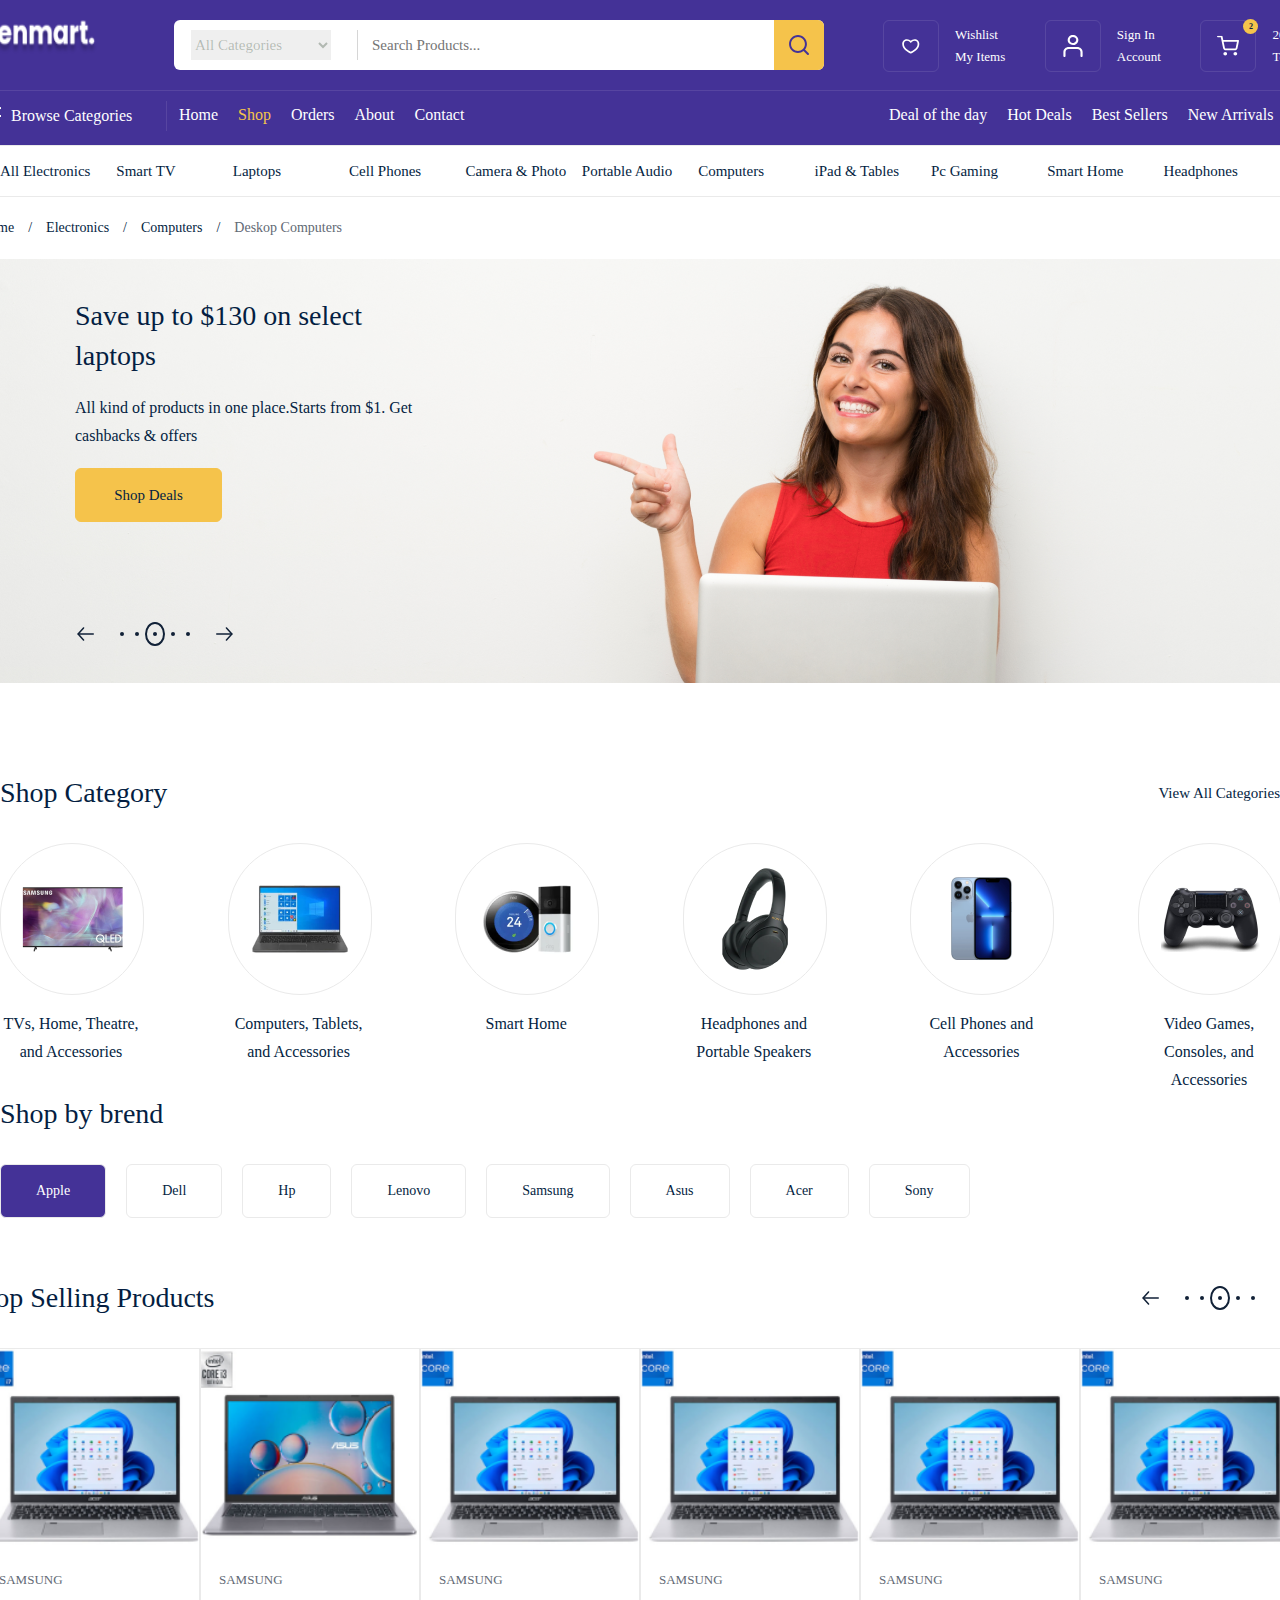
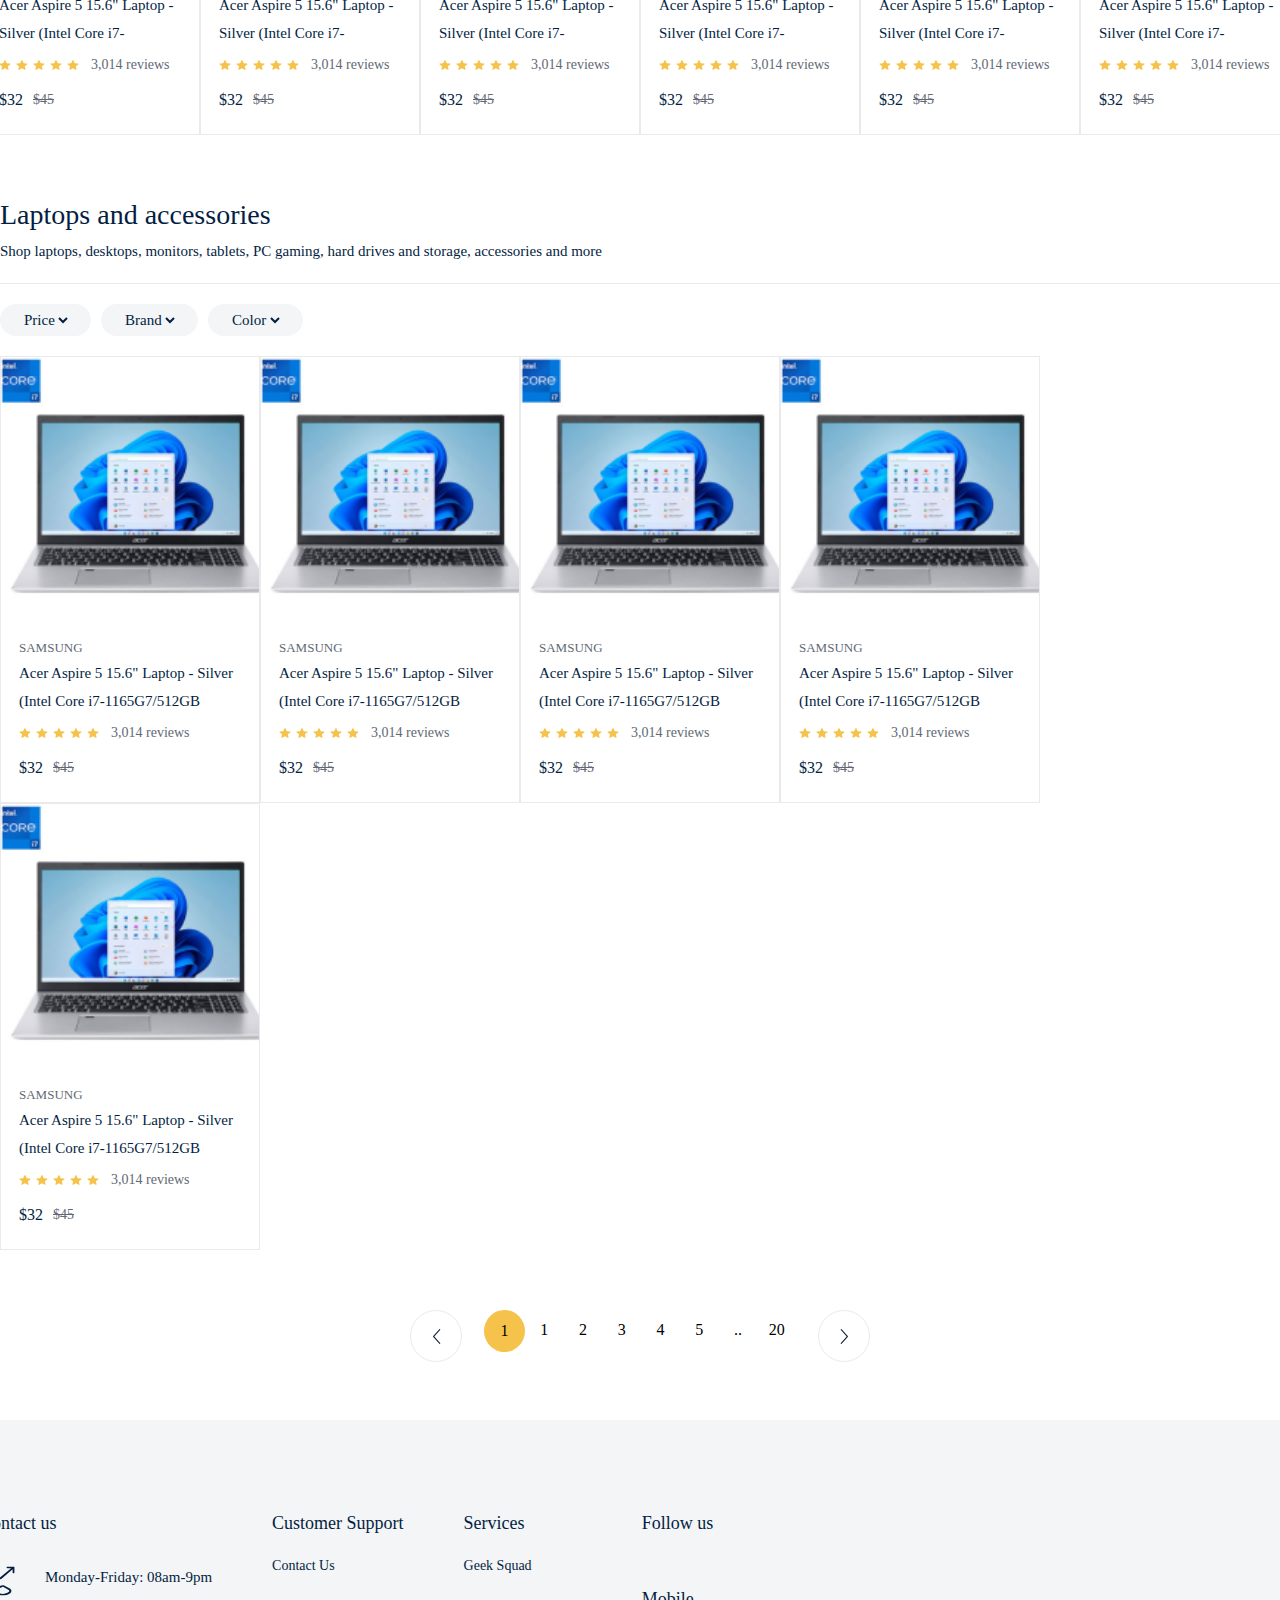
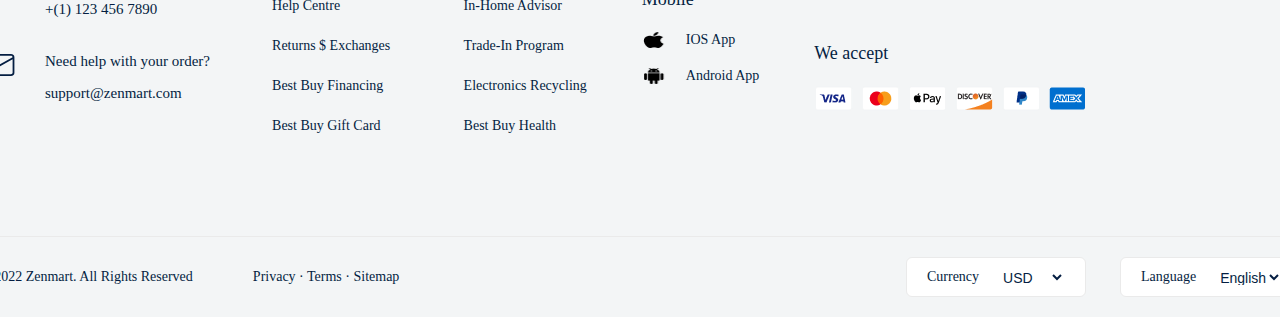
==== commit aae40ee2: "fix: completed product all page" ====
--- a/product/all.html
+++ b/product/all.html
@@ -739,7 +739,7 @@
                 <span>IOS App</span>
               </div>
               <div class="mobile_app_box">
-                <img src="public/images/icons/android_icon.png" alt="" />
+                <img src="../public/images/icons/android_icon.png" alt="" />
                 <span>Android App</span>
               </div>
             </div>
--- a/public/css/product_all.css
+++ b/public/css/product_all.css
@@ -482,7 +482,6 @@
   font-weight: 500;
   font-size: 15px;
   line-height: 22px;
-
   color: #041e42;
 }
 
